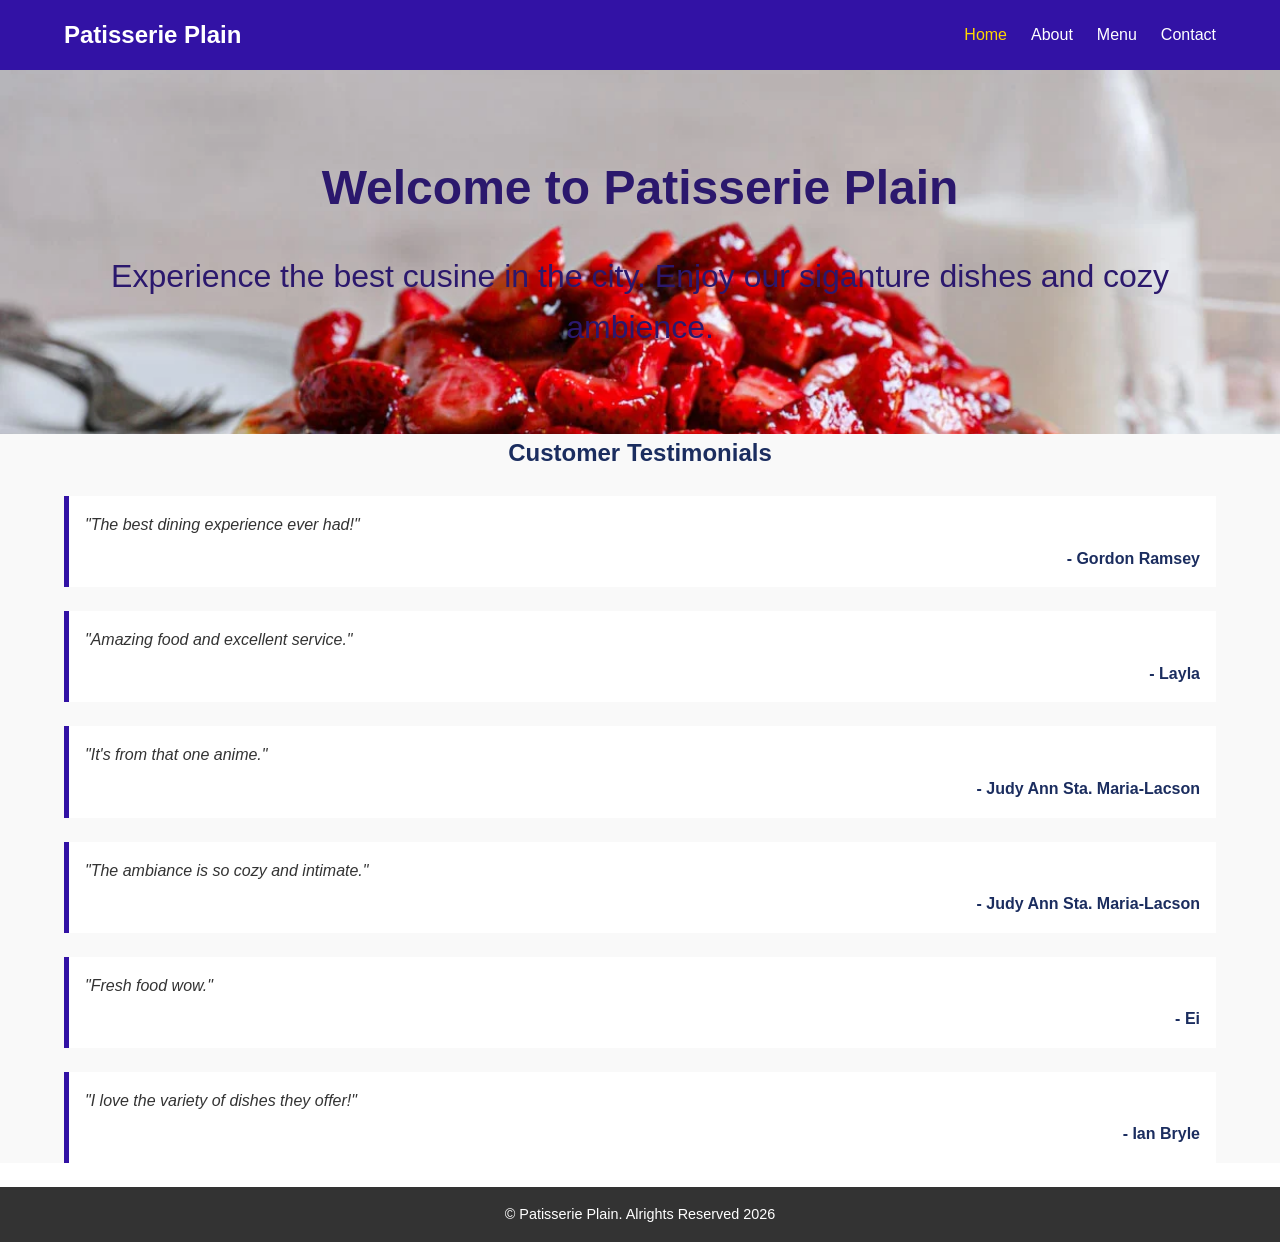
==== index.html @ e5fe0943 "first commit" ====
<!DOCTYPE html>
<html lang="en">
<head>
    <meta charset="UTF-8">
    <meta name="viewport" content="width=device-width, initial-scale=1.0">
    <title>Patisserie Plain</title>
    <link rel="stylesheet" href="./css/style.css" class="">
</head>
<body>
    <header>
        <nav class="navbar">
            <div class="container">
                <div class="logo">
                <a href="./index.html">Patisserie Plain</a>
            </div>
        
            <ul class="nav-links">
                <li><a href="./index.html" class="active">Home</a></li>
                <li><a href="./about.html">About</a></li>
                <li><a href="./menu.html">Menu</a></li>
                <li><a href="./contact.html">Contact</a></li>
            </ul>
            </div>
        </nav>
    </header>
    <main>
        <section class="hero">
            <div class="container">
                <h1>Welcome to Patisserie Plain</h1>
                <p>Experience the best cusine in the city. Enjoy our siganture dishes and cozy ambience.</p>
            </div>
        </section>

        <section class="testimonials">
            <div class="container">
                <h2>Customer Testimonials</h2>
                <div class="testimonial">
                    <p>"The best dining experience ever had!"</p>
                    <span> - Gordon Ramsey</span>
                    </div>
                    <div class="testimonial">
                    <p>"Amazing food and excellent service."</p>
                    <span> - Layla</span>
                    </div>
                    <div class="testimonial">
                    <p>"It's from that one anime."</p>
                    <span> - Judy Ann Sta. Maria-Lacson</span>
                    </div>
                    <div class="testimonial">
                    <p>"The ambiance is so cozy and intimate."</p>
                    <span> - Judy Ann Sta. Maria-Lacson</span>
                    </div>
                    <div class="testimonial">
                    <p>"Fresh food wow."</p>
                    <span> - Ei</span>
                    </div>
                    <div class="testimonial">
                    <p>"I love the variety of dishes they offer!"</p>
                    <span> - Ian Bryle</span>
                    </div>
                </div>
            </div>
        </section>
    </main>
    <footer>
        <div class="container">
        <p>&copy; Patisserie Plain. Alrights Reserved 2026</p>
    </div>
    </footer>
    
</body>
</html>
---- css/style.css ----
* {
  margin: 0;
  padding: 0;
  box-sizing: border-box;
}

body {
  font-family: Arial, Helvetica, sans-serif;
  line-height: 1.6;
  color: #333;
}

.container {
  width: 90%;
  max-width: 1200px;
  margin: 0 auto;
}

.navbar {
  background-color: #3212a5;
  padding: 1em 0;
}

.navbar .container {
  display: flex;
  align-items: center;
  justify-content: space-between;
}

.navbar .logo a {
  color: #fff;
  text-decoration: none;
  font-size: 1.5em;
  font-weight: bold;
}

.navbar .nav-links {
  list-style: none;
  display: flex;
}

.navbar .nav-links li {
  margin-left: 1.5em;
}

.navbar .nav-links a {
  color: #fff;
  text-decoration: none;
  font-size: 1em;
  transition: color 0.3 ease;
}

.navbar .nav-links a:hover,
.navbar .nav-links a.active {
  color: #ffd700;
}

.hero {
  background: url('../img/strawberyyyy\ cheese\ cake.webp') no-repeat center center/cover fixed;
  padding: 5em 0;
  color: #2b186d;
  text-align: center;
}

.hero h1 {
  font-size: 3em;
  margin-bottom: 0.5em;
}

.hero p {
  font-size: 2em;
}

.about,
.menu,
.contact,
.testimonial {
  padding: 3em 0;
}

.about h1,
.menu h1,
.contact h1,
.testimonials h2 {
  text-align: center;
  margin-bottom: 1em;
  color: rgb(27, 45, 95);
}

.testimonials {
  background-color: #f9f9f9;
}

.testimonials .testimonial {
  margin-bottom: 1.5em;
  padding: 1em;
  border-left: 5px solid #3212a5;
  background: #fff;
}

.testimonials .testimonial p {
  font-style: italic;
}

.testimonials .testimonial span {
  display: block;
  margin-top: 0.5em;
  font-weight: bold;
  text-align: right;
  color: rgb(27, 45, 95);
}

.menu-section {
  margin-bottom: 2em;
}

.menu-section h2 {
  border-bottom: 2px solid rgb(27, 45, 95);
  padding-bottom: 0.5em;
  margin-bottom: 1em;
  color: #3212a5;
}

.menu-section ul {
  list-style: none;
}

.menu-section li {
  padding: 1em;
  display: flex;
  flex-direction: row;
  align-items: flex-start;
  background: #fff;
  padding: 1em;
  border-radius: 5px;
  box-shadow: 0 2px 5px rgba(0, 0, 0, 0.1);
  margin-bottom: 1em;
}

.menu-section li:last-child {
  border-bottom: none;
}

.menu-section .dish-img {
  width: 100px;
  height: 100px;
  object-fit: cover;
  border-radius: 5px;
  margin-right: 1em;
  flex-shrink: 0;
}

.menu-section .details {
  flex: 1;
  flex-direction: column;
  display: flex;
}

.menu-section .dish {
  font-weight: bold;
}

.menu-section .price {
  float: right;
  color: #3212a5;
}

.contact-details {
  margin-bottom: 2em;
  text-align: center;
}

.contact-form {
  max-width: 500px;
  margin: 0 auto;
}

.contact-form label {
  display: block;
  margin-bottom: 0.5em;
  font-weight: bold;
}

.contact-form input,
.contact-form textarea {
  width: 100%;
  padding: 0.75em;
  margin-bottom: 1em;
  border: 1px solid #ccc;
  ;
}

.contact-form button {
  display: inline-block;
  background: #3212a5;
  border: none;
  padding: 0.75em 1.5em;
  border-radius: 5px;
  transition: background 0.3s ease;
  color: white;
}

.contact-form button:hover {
  background-color: rgb(27, 45, 95);
  text-align: center;
}

footer {
  background: #333;
  color: #fff;
  text-align: center;
  padding: 1em 0;
}

footer p {
  font-size: 0.9em;
}

@media (max-width: 768px){
  .navbar .container {
    flex-direction: column;
  }

  .hero h1 {
    font-size: 2em;
  }

  .hero p {
    font-size: 1em;
  }

  .menu-section li {
    flex-direction: column;
    align-items: center;
  }

  .menu-section .dish-img {
    width: 100%;
    height: auto;
    margin-right: 0.75em;
  }

  .menu-section price {
    float: none;
    display: block;
    margin-top: 0.5em;
  }
}
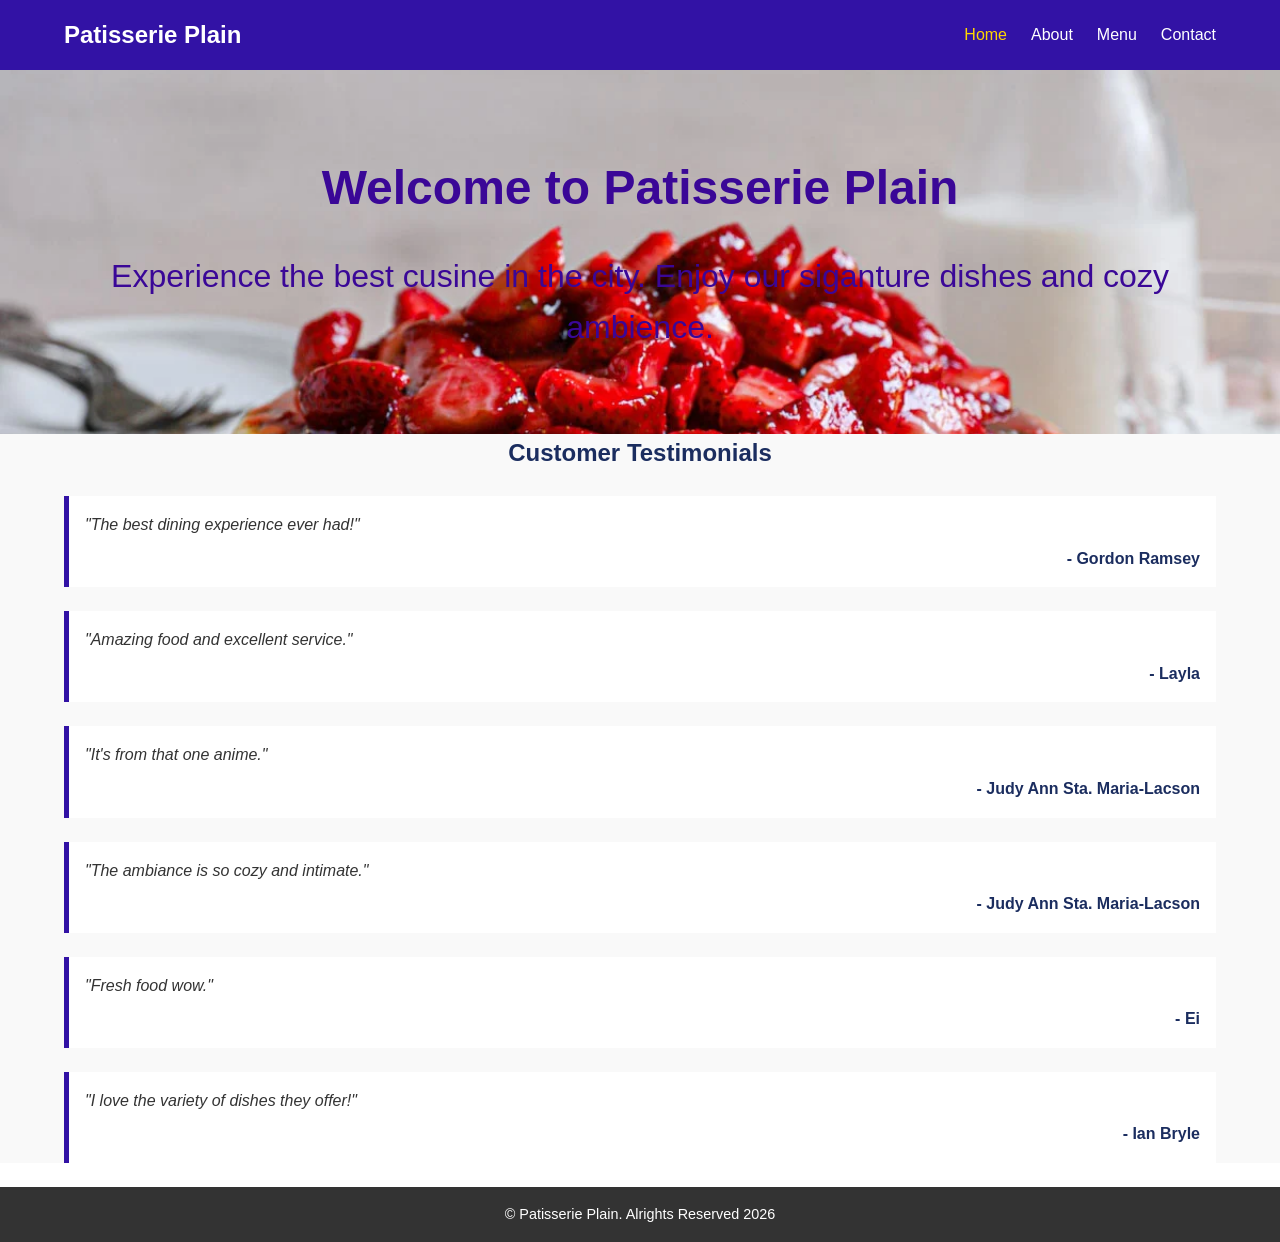
==== commit e7e8e20a: "added icon uy" ====
--- a/index.html
+++ b/index.html
@@ -5,6 +5,7 @@
     <meta name="viewport" content="width=device-width, initial-scale=1.0">
     <title>Patisserie Plain</title>
     <link rel="stylesheet" href="./css/style.css" class="">
+    <link rel="icon" type="img/png" href="./img/iconicon.png">
 </head>
 <body>
     <header>
--- a/css/style.css
+++ b/css/style.css
@@ -58,9 +58,20 @@
 .hero {
   background: url('../img/strawberyyyy\ cheese\ cake.webp') no-repeat center center/cover fixed;
   padding: 5em 0;
-  color: #2b186d;
-  text-align: center;
-}
+  color: #3a0797;
+  text-align: center;
+}
+
+/* .hero::before {
+  content: " ";
+  position: absolute;
+  inset: 0;
+  background: url("../img/strawberyyyy\ cheese\ cake.webp") no-repeat center center/cover fixed;
+  background-attachment: fixed;
+  filter: blur(2px);
+  transform: scale(1.1);
+  z-index: -1;
+} */
 
 .hero h1 {
   font-size: 3em;
